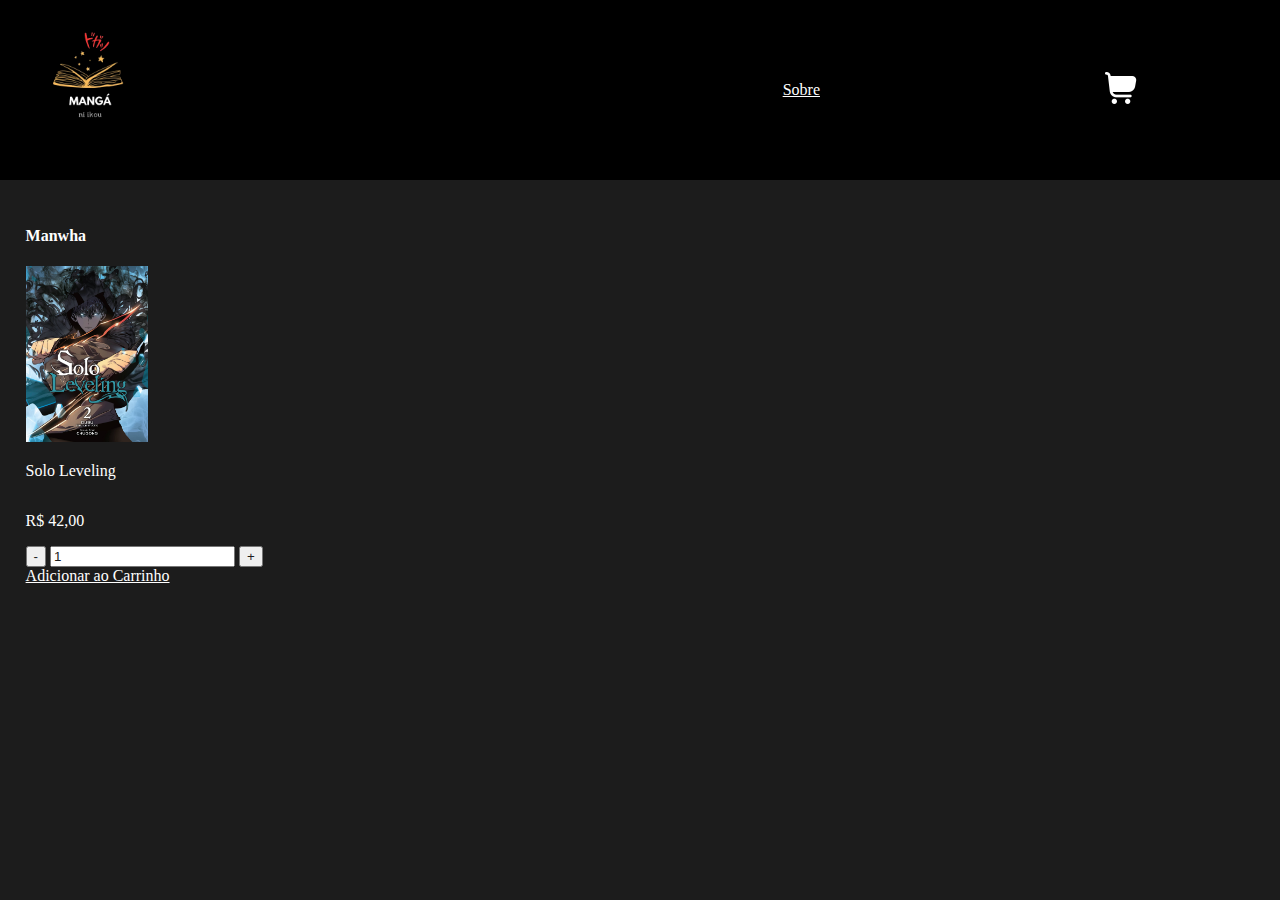
==== paginas/feed.html @ ceb485d2 "Primeiro commit (18/08/2024) - construção básica do HTML e CSS, definindo a organização e métodos." ====
<!DOCTYPE html>
<html lang="pt-br">

<head>
    <meta charset="UTF-8">
    <meta name="viewport" content="width=device-width, initial-scale=1.0">
    <link rel="shortcut icon" href="../imagens/logo-removebg.png" type="image/x-icon">
    <link rel="stylesheet" href="../estilos/main.css">
    <script src="../scripts/feed.js" defer></script>
    <title>Ni Ikou - Mangás</title>
</head>

<body>

    <header id="cabecalho02">
        <a href="../index.html"><img src="../imagens/logo-removebg.png" alt="Sair" title="Sair" id="logoFeed"></a>

        <div id="navegacao">
            <a href="./sobre.html">Sobre</a>

            <a href="./finalizarCompra.html"><img src="../icons/carrinho-de-compras.png" alt="Carrinho"
                    title="Carrinho"></a>
        </div>
    </header>

    <main id="mainFeed">

        <h4>Manwha</h4>

        <div id="manwha">
            <div class="boxManga">
                <div>
                    <a href="./detalhesProdutos/detalheSL.html"><img src="../imagens/capaManga/solo-leveling.jpg" alt="Detalhes do Produto" title="Detalhes do Produto"  class="capaManga"></a>
                </div>
                <p>Solo Leveling</p>
                <p>R$ 42,00</p>
                <div class="addNotAdd">
                    <button>-</button>
                    <input type="number" value="1" min="0">
                    <button>+</button>
                </div>
                <a href="./finalizarCompra.html">Adicionar ao Carrinho</a>
            </div>

        </div>

    </main>

    <footer>

    </footer>

</body>

</html>
---- estilos/main.css ----
/* Seletor universal */
* {
    color: #fff;
}

/* CSS aplicado sobre Tags */

body{
    margin: 0;
}

main{
    background-color: #1c1c1c;
}

span{
    color: #ff3131;
}

input, button{
    color: #1c1c1c;
}

/* CSS aplicado sobre IDs */

#mainLogin{
    position: absolute;
    top: 0;
    bottom: 0;
    right: 0;
    left: 0;
    display: flex;
}

#mainLogin div{
    width: 50%;
}

#logoLogin{
    background-color: #000;
    display: flex;
    justify-content: center;
    align-items: center;
}

#divFormLogin{
    display: flex;
    justify-content: center;
    align-items: center;
}

#formLogin{
    display: flex;
    flex-flow: column;
    justify-content: center;
    width: 50%;
    height: 50%;
}

#mainRecuperaSenha{
    position: absolute;
    bottom: 0;
    right: 0;
    left: 0;
    height: 80%;
    display: flex;
    justify-content: center;
    align-items: center;
}

#formRecuperaSenha{
    display: flex;
    flex-flow: column;
    justify-content: center;
    width: 30%;
    height: 50%;
}

#mainCadastro{
    position: absolute;
    top: 20%;
    bottom: 0;
    right: 0;
    left: 0;
    display: flex;
    justify-content: center;
    align-items: center;
}

#formCadastro{
    display: flex;
    flex-flow: column;
    justify-content: center;
    width: 30%;
    height: 50%;
}

#cabecalho02{
    position: fixed;
    right: 0;
    left: 0;
    height: 20%;
    background-color: #000;
    display: flex;
    align-items: center;
    justify-content: space-between;
}

#cabecalho02 div{
    width: 50%;
}

#logoFeed{
    width: 35%;
}

#navegacao{
    display: flex;
    justify-content: space-around;
    align-items: center;
}

#mainFeed{
    position: absolute;
    top: 20%;
    bottom: 0; /* se atentar a isso*/
    right: 0;
    left: 0;
    padding: 2%;
    /* display: flex;
    justify-content: center;
    align-items: center; */
}

#mainCompra{
    position: absolute;
    top: 20%;
    bottom: 0;
    right: 0;
    left: 0;
    display: flex;
    justify-content: center;
    align-items: center;
}

#mainCompra div{
    width: 50%;
}

#formDadosEntrega{
    display: flex;
    flex-flow: column;
    justify-content: center;
    width: 50%;
    height: 50%;
}

#divDadosEntrega{
    display: flex;
    justify-content: center;
    align-items: center;
}

/* CSS aplicado sobre Classes */

.cabecalho01{
    position: fixed;
    right: 0;
    left: 0;
    height: 20%;
    background-color: #000;
    display: flex;
    align-items: center;
}

.cabecalho01 img{
    width: 35%;
}

.boxManga{
    display: flex;
    flex-flow: column;
}

.capaManga{
    background-color: white;
    width: 10%;
    height: 40%;
}

.cabecalho03{
    position: fixed;
    right: 0;
    left: 0;
    height: 20%;
    background-color: #000;
    display: flex;
    align-items: center;
}

.cabecalho03 img{
    width: 35%;
}
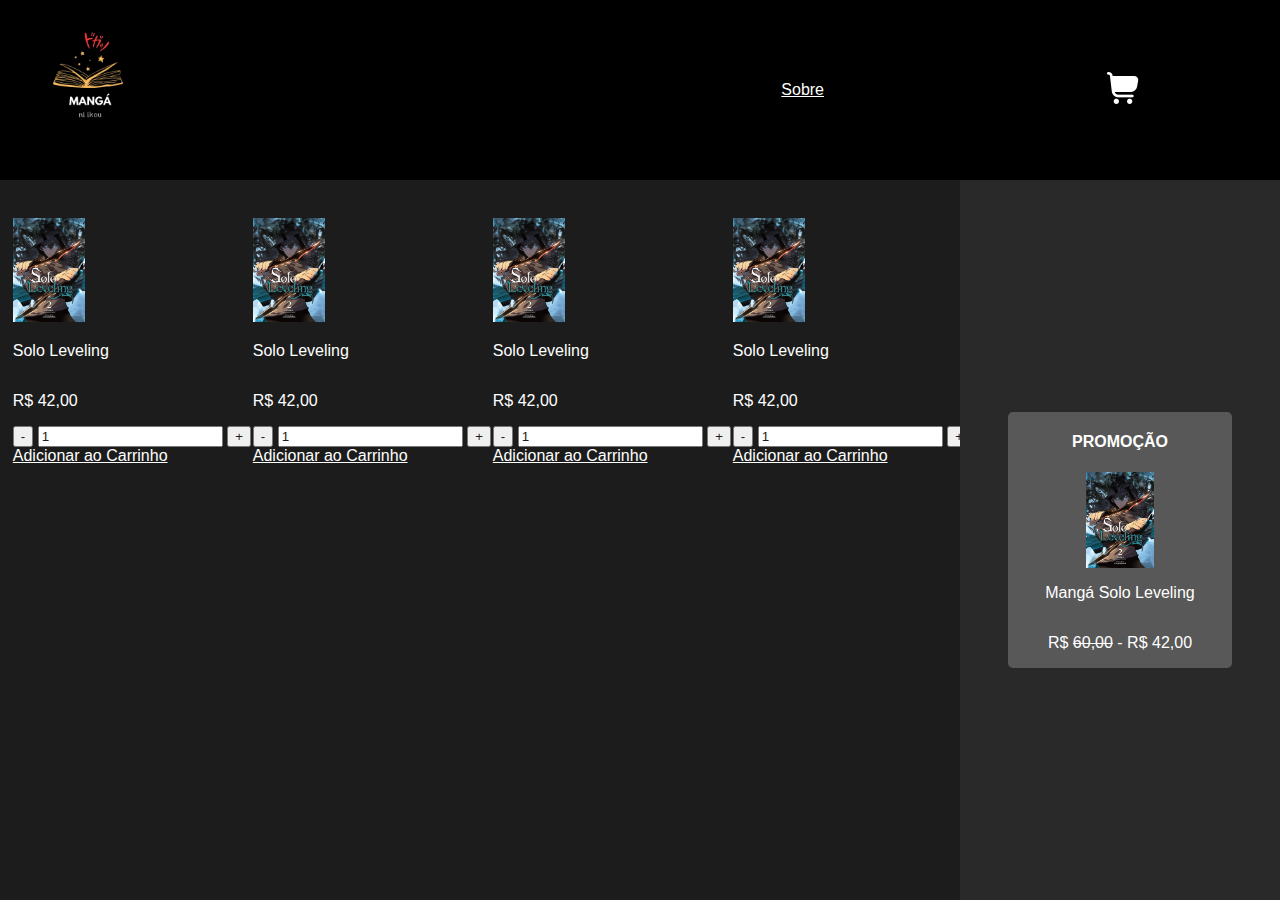
==== commit b7d33253: "Segundo commit (19/08/2024) - realizando manutenção, inserção de conteúdo e definindo as positions." ====
--- a/paginas/feed.html
+++ b/paginas/feed.html
@@ -24,26 +24,77 @@
     </header>
 
     <main id="mainFeed">
+        <article id="articleFeed">
+            <div class="divProdutos">
 
-        <h4>Manwha</h4>
+                <div class="boxManga">
+                    <div>
+                        <a href="./detalhesProdutos/detalheSL.html"><img src="../imagens/capaManga/solo-leveling.jpg" alt="Detalhes do Produto" title="Detalhes do Produto"  class="capaManga"></a>
+                    </div>
+                    <p>Solo Leveling</p>
+                    <p>R$ 42,00</p>
+                    <div class="addNotAdd">
+                        <button>-</button>
+                        <input type="number" value="1" min="0">
+                        <button>+</button>
+                    </div>
+                    <a href="./finalizarCompra.html">Adicionar ao Carrinho</a>
+                </div>
+                
+                <div class="boxManga">
+                    <div>
+                        <a href="./detalhesProdutos/detalheSL.html"><img src="../imagens/capaManga/solo-leveling.jpg" alt="Detalhes do Produto" title="Detalhes do Produto"  class="capaManga"></a>
+                    </div>
+                    <p>Solo Leveling</p>
+                    <p>R$ 42,00</p>
+                    <div class="addNotAdd">
+                        <button>-</button>
+                        <input type="number" value="1" min="0">
+                        <button>+</button>
+                    </div>
+                    <a href="./finalizarCompra.html">Adicionar ao Carrinho</a>
+                </div>
 
-        <div id="manwha">
-            <div class="boxManga">
-                <div>
-                    <a href="./detalhesProdutos/detalheSL.html"><img src="../imagens/capaManga/solo-leveling.jpg" alt="Detalhes do Produto" title="Detalhes do Produto"  class="capaManga"></a>
+                <div class="boxManga">
+                    <div>
+                        <a href="./detalhesProdutos/detalheSL.html"><img src="../imagens/capaManga/solo-leveling.jpg" alt="Detalhes do Produto" title="Detalhes do Produto"  class="capaManga"></a>
+                    </div>
+                    <p>Solo Leveling</p>
+                    <p>R$ 42,00</p>
+                    <div class="addNotAdd">
+                        <button>-</button>
+                        <input type="number" value="1" min="0">
+                        <button>+</button>
+                    </div>
+                    <a href="./finalizarCompra.html">Adicionar ao Carrinho</a>
                 </div>
-                <p>Solo Leveling</p>
-                <p>R$ 42,00</p>
-                <div class="addNotAdd">
-                    <button>-</button>
-                    <input type="number" value="1" min="0">
-                    <button>+</button>
+                
+                <div class="boxManga">
+                    <div>
+                        <a href="./detalhesProdutos/detalheSL.html"><img src="../imagens/capaManga/solo-leveling.jpg" alt="Detalhes do Produto" title="Detalhes do Produto"  class="capaManga"></a>
+                    </div>
+                    <p>Solo Leveling</p>
+                    <p>R$ 42,00</p>
+                    <div class="addNotAdd">
+                        <button>-</button>
+                        <input type="number" value="1" min="0">
+                        <button>+</button>
+                    </div>
+                    <a href="./finalizarCompra.html">Adicionar ao Carrinho</a>
                 </div>
-                <a href="./finalizarCompra.html">Adicionar ao Carrinho</a>
+
             </div>
+        </article>
 
-        </div>
+        <aside id="asideFeed">
+            <div class="promocao">
+                <h4><b>PROMOÇÃO</b></h4>
+                <img src="../imagens/capaManga/solo-leveling.jpg" alt="Produto em promoção" title="Produto em promoção" class="capaManga">
+                <p>Mangá Solo Leveling</p>
+                <p>R$ <s>60,00</s> - R$ 42,00</p>
 
+            </div>
+        </aside>
     </main>
 
     <footer>
--- a/estilos/main.css
+++ b/estilos/main.css
@@ -1,6 +1,7 @@
 /* Seletor universal */
 * {
     color: #fff;
+    font-family: Verdana, Geneva, Tahoma, sans-serif;
 }
 
 /* CSS aplicado sobre Tags */
@@ -127,9 +128,38 @@
     right: 0;
     left: 0;
     padding: 2%;
-    /* display: flex;
-    justify-content: center;
-    align-items: center; */
+    display: flex;
+    justify-content: center;
+}
+
+#articleFeed{
+    padding: 1%;
+    position: absolute;
+    left: 0;
+    width: 75%;
+}
+
+#asideFeed{
+    position: fixed;
+    right: 0;
+    top: 20%;
+    bottom: 0;
+    /* height: 100%; */
+    width: 25%;
+    display: flex;
+    justify-content: center;
+    align-items: center;
+    background-color: #292929;
+}
+
+#asideFeed div{
+    width: 70%;
+    border-radius: 5px;
+    background-color: #ffffff38;
+    display: flex;
+    justify-content: center;
+    align-items: center;
+    flex-flow: column;
 }
 
 #mainCompra{
@@ -159,6 +189,94 @@
     display: flex;
     justify-content: center;
     align-items: center;
+}
+
+#confirmaCompra{
+    display: flex;
+    flex-flow: column;
+    justify-content: center;
+    align-items: center;
+}
+
+#formasPagamento{
+    display: flex;
+    flex-flow: column;
+}
+
+#navSobre{
+    position: absolute;
+    height: 10%;
+    top: 20%;
+    width: 100%;
+    background-color: #1c1c1c;
+    display: flex;
+    justify-content: center;
+    position: fixed;
+}
+
+#navSobre ul{
+    width: 70%;
+    display: flex;
+    justify-content: space-around;
+}
+
+#navSobre ul li{
+    list-style-type: none;
+}
+
+#navSobre ul li a{
+    text-decoration: none;
+}
+
+#mainSobre{
+    background-color: #292929;
+    padding: 1%;
+    margin-top: 13%;
+    left: 0;
+    right: 0;
+    display: flex;
+    flex-flow: column;
+    justify-content: center;
+}
+
+#autorFt{
+    width: 10%;
+    border-radius: 50% 25% 50% 25%;
+}
+
+#autorSite{
+    display: flex;
+    justify-content: space-around;
+    align-items: center;
+    box-shadow: 5px 5px 5px 5px #1c1c1c;
+    padding: 1%;
+    width: 95%;
+}
+
+#autorSite div a{
+    text-decoration: none;
+}
+
+#sistemaDescricao{
+    box-shadow: 5px 5px 5px 5px #1c1c1c;
+    padding: 1%;
+    width: 95%;
+    text-align: justify;
+}
+
+#paleta{
+    width: 90%;
+}
+
+#dificudadeObstaculo{
+    box-shadow: 5px 5px 5px 5px #1c1c1c;
+    padding: 1%;
+    width: 95%;
+    text-align: justify;
+}
+
+#dificudadeObstaculo ul li{
+    margin: 1%;
 }
 
 /* CSS aplicado sobre Classes */
@@ -183,21 +301,42 @@
 }
 
 .capaManga{
-    background-color: white;
-    width: 10%;
-    height: 40%;
+    background-color: #1c1c1c;
+    width: 30%;
+    height: 50%;
 }
 
 .cabecalho03{
     position: fixed;
-    right: 0;
-    left: 0;
+    width: 100%;
     height: 20%;
     background-color: #000;
     display: flex;
     align-items: center;
+    top: 0;
 }
 
 .cabecalho03 img{
     width: 35%;
+}
+
+.divProdutos{
+    display: flex;
+    justify-content: center;
+    align-items: center;
+}
+
+.left{
+    text-align: left;
+}
+
+.center{
+    text-align: center;
+}
+
+.topoSobre{
+    text-align: right;
+    margin: 2%;
+    text-decoration: none;
+    color: #7fffd4;
 }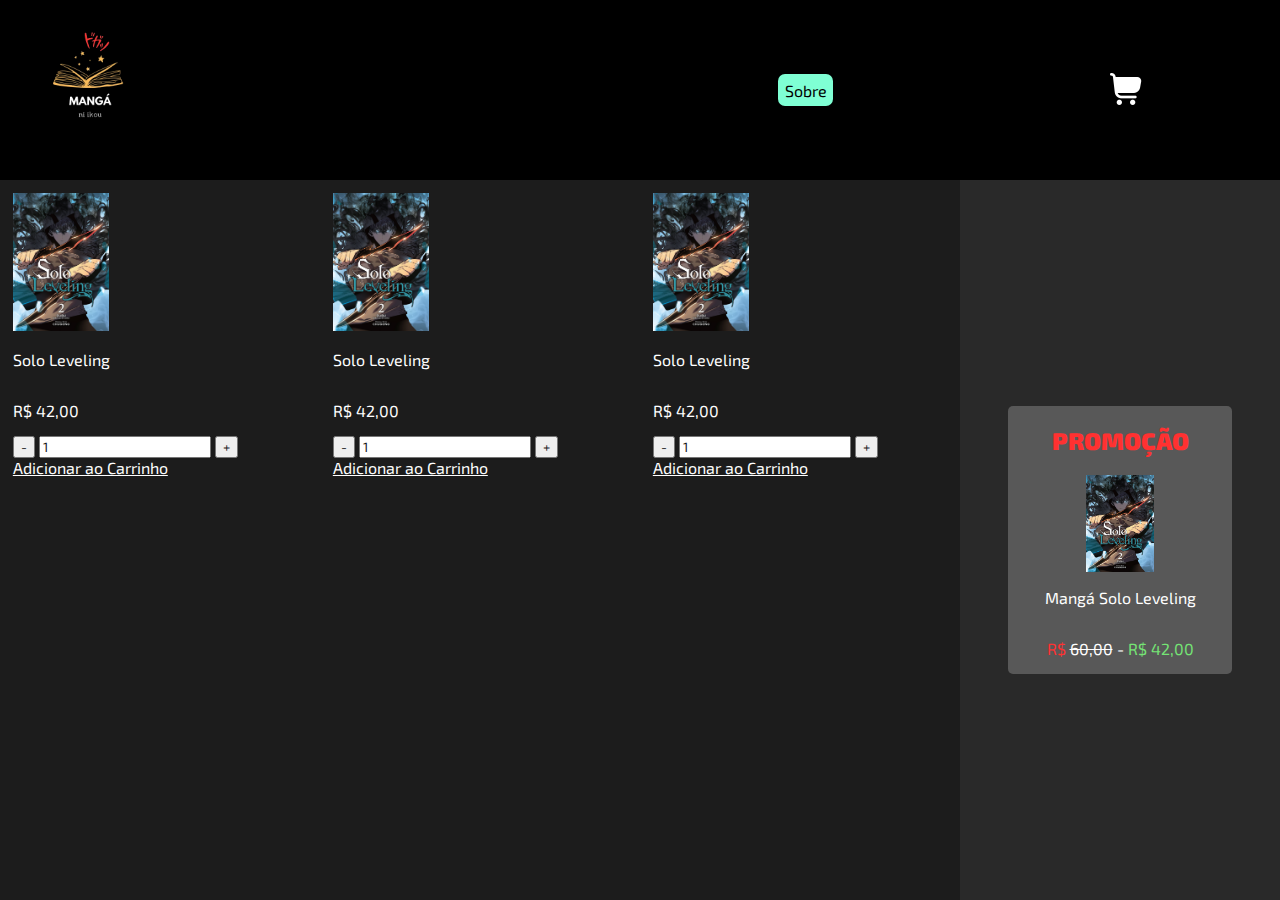
==== commit 4c91c1d6: "Terceiro commit (27/08/2024) - começo da validação dos formulários, alteração na promoção e ajustes " ====
--- a/paginas/feed.html
+++ b/paginas/feed.html
@@ -16,7 +16,7 @@
         <a href="../index.html"><img src="../imagens/logo-removebg.png" alt="Sair" title="Sair" id="logoFeed"></a>
 
         <div id="navegacao">
-            <a href="./sobre.html">Sobre</a>
+            <a href="./sobre.html" class="butaoFeed">Sobre</a>
 
             <a href="./finalizarCompra.html"><img src="../icons/carrinho-de-compras.png" alt="Carrinho"
                     title="Carrinho"></a>
@@ -68,30 +68,16 @@
                     </div>
                     <a href="./finalizarCompra.html">Adicionar ao Carrinho</a>
                 </div>
-                
-                <div class="boxManga">
-                    <div>
-                        <a href="./detalhesProdutos/detalheSL.html"><img src="../imagens/capaManga/solo-leveling.jpg" alt="Detalhes do Produto" title="Detalhes do Produto"  class="capaManga"></a>
-                    </div>
-                    <p>Solo Leveling</p>
-                    <p>R$ 42,00</p>
-                    <div class="addNotAdd">
-                        <button>-</button>
-                        <input type="number" value="1" min="0">
-                        <button>+</button>
-                    </div>
-                    <a href="./finalizarCompra.html">Adicionar ao Carrinho</a>
-                </div>
 
             </div>
         </article>
 
         <aside id="asideFeed">
             <div class="promocao">
-                <h4><b>PROMOÇÃO</b></h4>
+                <a href="./detalhesProdutos/detalheSL.html" class="promocaotitulo"><h2><b><span>PROMOÇÃO</span></b></h2></a>
                 <img src="../imagens/capaManga/solo-leveling.jpg" alt="Produto em promoção" title="Produto em promoção" class="capaManga">
                 <p>Mangá Solo Leveling</p>
-                <p>R$ <s>60,00</s> - R$ 42,00</p>
+                <p><span>R$ <s>60,00</s></span> - <span class="verdeSpan">R$ 42,00</span></p>
 
             </div>
         </aside>
--- a/estilos/main.css
+++ b/estilos/main.css
@@ -1,7 +1,15 @@
+/* Fonte Baixada para o Site */
+@font-face {
+    font-family: 'fonteDoSite';
+    src: url(../fontes/Exo_2/Exo2-VariableFont_wght.ttf);
+}
+
+/* Fonte Importada para o Site */
+
 /* Seletor universal */
 * {
     color: #fff;
-    font-family: Verdana, Geneva, Tahoma, sans-serif;
+    font-family: fonteDoSite;
 }
 
 /* CSS aplicado sobre Tags */
@@ -54,8 +62,24 @@
     display: flex;
     flex-flow: column;
     justify-content: center;
-    width: 50%;
-    height: 50%;
+    width: 80%;
+    height: 60%;
+}
+
+#formLogin input{
+    background-color: #292929;
+    color: #fff;
+    margin: 3%;
+    height: 10%;
+}
+
+#botaoLogin{
+    background-color: #7fffd4;
+    color: #000;
+    padding: 1%;
+    border-radius: 7px;
+    cursor: pointer;
+    width: 50%;
 }
 
 #mainRecuperaSenha{
@@ -73,8 +97,24 @@
     display: flex;
     flex-flow: column;
     justify-content: center;
-    width: 30%;
-    height: 50%;
+    width: 40%;
+    height: 80%;
+}
+
+#formRecuperaSenha input{
+    background-color: #292929;
+    color: #fff;
+    margin: 5%;
+    height: 10%;
+}
+
+#botaoRecuperaSenha{
+    background-color: #7fffd4;
+    color: #000;
+    padding: 1%;
+    border-radius: 7px;
+    cursor: pointer;
+    width: 50%;
 }
 
 #mainCadastro{
@@ -92,8 +132,7 @@
     display: flex;
     flex-flow: column;
     justify-content: center;
-    width: 30%;
-    height: 50%;
+    width: 40%;
 }
 
 #cabecalho02{
@@ -127,7 +166,7 @@
     bottom: 0; /* se atentar a isso*/
     right: 0;
     left: 0;
-    padding: 2%;
+    /* padding: 1%; */
     display: flex;
     justify-content: center;
 }
@@ -339,4 +378,46 @@
     margin: 2%;
     text-decoration: none;
     color: #7fffd4;
-}+}
+
+.butaoSobre{
+    background-color: #7fffd4;
+    color: #000;
+    padding: 3%;
+    border-radius: 7px;
+}
+
+.butaoFeed{
+    background-color: #7fffd4;
+    color: #000;
+    padding: 1%;
+    border-radius: 7px;
+    text-decoration: none;
+}
+
+.promocaotitulo{
+    cursor: pointer;
+    text-decoration: none;
+}
+
+.promocao:hover{
+    box-shadow: 5px 5px 5px 10px #fff;
+    opacity: .5;
+}
+
+.verdeSpan{
+    color: rgb(117, 228, 117);
+}
+
+.paragrafoLogin{
+    text-align: center;
+}
+
+.paragrafoLogin a{
+    text-decoration: none;
+    color: #7fffd4;
+}
+
+/* .viseble{
+    display: none;
+} */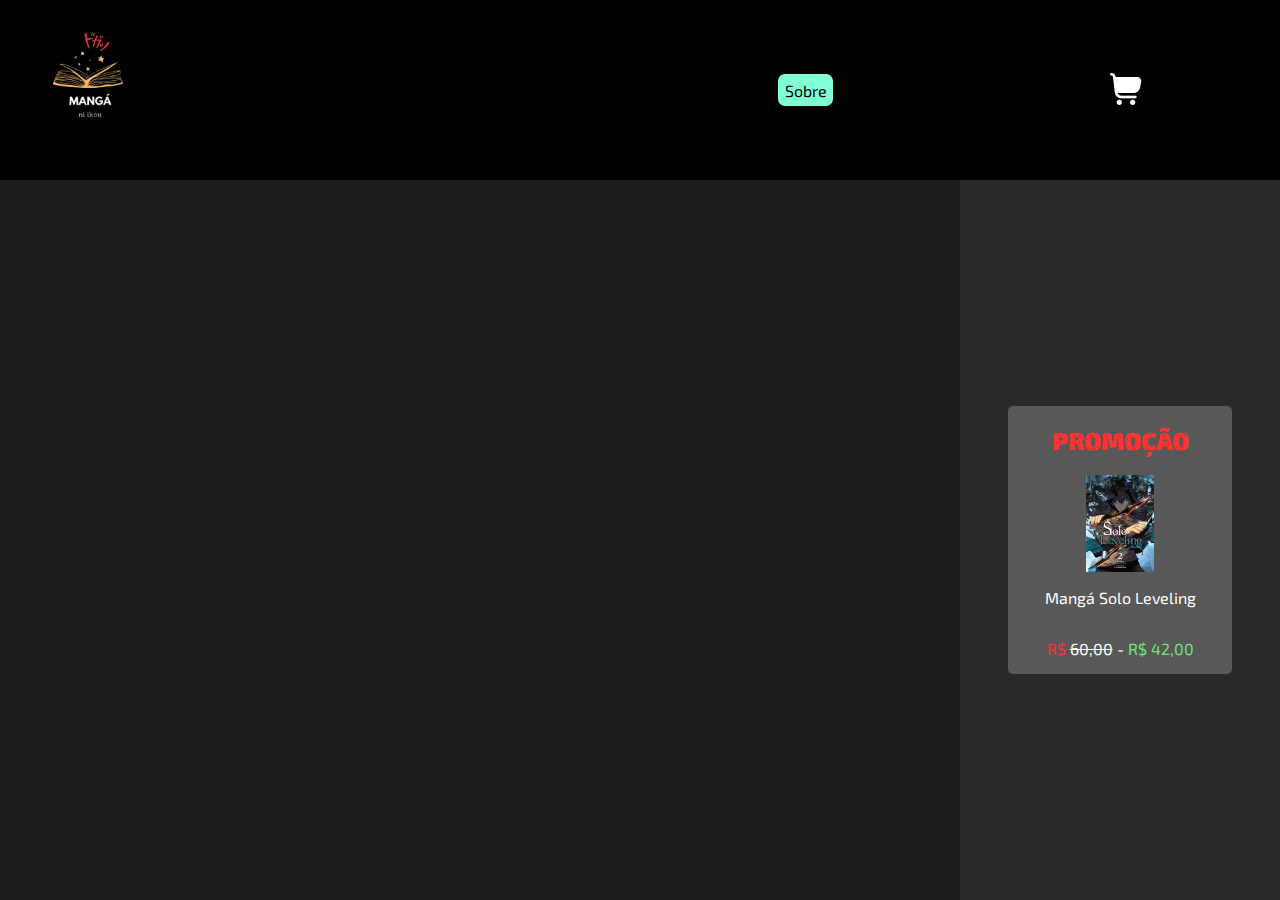
==== commit 30a95137: "Quarto commit (02/09/2024) - Terminando as validações de formulário, aplicando CSS nos mesmos e come" ====
--- a/paginas/feed.html
+++ b/paginas/feed.html
@@ -25,49 +25,9 @@
 
     <main id="mainFeed">
         <article id="articleFeed">
-            <div class="divProdutos">
+            <div id="manhwa">
 
-                <div class="boxManga">
-                    <div>
-                        <a href="./detalhesProdutos/detalheSL.html"><img src="../imagens/capaManga/solo-leveling.jpg" alt="Detalhes do Produto" title="Detalhes do Produto"  class="capaManga"></a>
-                    </div>
-                    <p>Solo Leveling</p>
-                    <p>R$ 42,00</p>
-                    <div class="addNotAdd">
-                        <button>-</button>
-                        <input type="number" value="1" min="0">
-                        <button>+</button>
-                    </div>
-                    <a href="./finalizarCompra.html">Adicionar ao Carrinho</a>
-                </div>
-                
-                <div class="boxManga">
-                    <div>
-                        <a href="./detalhesProdutos/detalheSL.html"><img src="../imagens/capaManga/solo-leveling.jpg" alt="Detalhes do Produto" title="Detalhes do Produto"  class="capaManga"></a>
-                    </div>
-                    <p>Solo Leveling</p>
-                    <p>R$ 42,00</p>
-                    <div class="addNotAdd">
-                        <button>-</button>
-                        <input type="number" value="1" min="0">
-                        <button>+</button>
-                    </div>
-                    <a href="./finalizarCompra.html">Adicionar ao Carrinho</a>
-                </div>
-
-                <div class="boxManga">
-                    <div>
-                        <a href="./detalhesProdutos/detalheSL.html"><img src="../imagens/capaManga/solo-leveling.jpg" alt="Detalhes do Produto" title="Detalhes do Produto"  class="capaManga"></a>
-                    </div>
-                    <p>Solo Leveling</p>
-                    <p>R$ 42,00</p>
-                    <div class="addNotAdd">
-                        <button>-</button>
-                        <input type="number" value="1" min="0">
-                        <button>+</button>
-                    </div>
-                    <a href="./finalizarCompra.html">Adicionar ao Carrinho</a>
-                </div>
+               
 
             </div>
         </article>
--- a/estilos/main.css
+++ b/estilos/main.css
@@ -79,7 +79,8 @@
     padding: 1%;
     border-radius: 7px;
     cursor: pointer;
-    width: 50%;
+    width: 30%;
+    align-self: center;
 }
 
 #mainRecuperaSenha{
@@ -115,24 +116,22 @@
     border-radius: 7px;
     cursor: pointer;
     width: 50%;
+    align-self: center;
 }
 
 #mainCadastro{
-    position: absolute;
-    top: 20%;
-    bottom: 0;
-    right: 0;
-    left: 0;
-    display: flex;
-    justify-content: center;
-    align-items: center;
+    margin-top: 9%;
+    width: 100%;
+    display: flex;
+    justify-content: center;
 }
 
 #formCadastro{
     display: flex;
     flex-flow: column;
-    justify-content: center;
+    /* justify-content: center; */
     width: 40%;
+    padding: 2%;
 }
 
 #cabecalho02{
@@ -202,44 +201,46 @@
 }
 
 #mainCompra{
-    position: absolute;
-    top: 20%;
-    bottom: 0;
-    right: 0;
-    left: 0;
-    display: flex;
-    justify-content: center;
-    align-items: center;
-}
-
-#mainCompra div{
+    margin-top: 9%;
+    width: 100%;
+    display: flex;
+    justify-content: center;
+}
+
+#formDadosEntrega{
+    padding: 2%;
+    display: flex;
+    flex-flow: column;
+    /* justify-content: center; */
+    width: 40%;
+}
+
+#formDadosEntrega input{
+    background-color: #292929;
+    color: #fff;
+    margin-bottom: 3%;
+}
+
+#boleto, #pix, #cartao{
+    margin-bottom: 1%;
+}
+
+#formasPag{
+    margin-bottom: 3%;
+}
+
+#botaoCompra{
+    background-color: #7fffd4;
+    color: #000;
+    padding: 1%;
+    border-radius: 7px;
+    cursor: pointer;
     width: 50%;
-}
-
-#formDadosEntrega{
-    display: flex;
-    flex-flow: column;
-    justify-content: center;
-    width: 50%;
-    height: 50%;
-}
-
-#divDadosEntrega{
-    display: flex;
-    justify-content: center;
-    align-items: center;
-}
-
-#confirmaCompra{
-    display: flex;
-    flex-flow: column;
-    justify-content: center;
-    align-items: center;
-}
-
-#formasPagamento{
-    display: flex;
-    flex-flow: column;
+    align-self: center;
+}
+
+#radioCadastro{
+    margin: 3%;
 }
 
 #navSobre{
@@ -318,6 +319,32 @@
     margin: 1%;
 }
 
+#manhwa{
+    display: flex;
+    justify-content: space-around;
+    align-items: center;
+}
+
+#postDetalhes{
+    width: 47%;
+    display: flex;
+    justify-content: center;
+    align-items: center;
+}
+
+#postDetalhes video{
+    width: 80%;
+}
+
+#descricaoDetalhes{
+    width: 47%;
+    text-align: justify;
+    /* display: flex;
+    justify-content: center;
+    align-items: center; */
+    padding: 2%;
+}
+
 /* CSS aplicado sobre Classes */
 
 .cabecalho01{
@@ -328,6 +355,7 @@
     background-color: #000;
     display: flex;
     align-items: center;
+    top: 0;
 }
 
 .cabecalho01 img{
@@ -341,6 +369,8 @@
 
 .capaManga{
     background-color: #1c1c1c;
+    background-position: center;
+    background-size: cover;
     width: 30%;
     height: 50%;
 }
@@ -359,12 +389,6 @@
     width: 35%;
 }
 
-.divProdutos{
-    display: flex;
-    justify-content: center;
-    align-items: center;
-}
-
 .left{
     text-align: left;
 }
@@ -418,6 +442,44 @@
     color: #7fffd4;
 }
 
+.botaoCadastro{
+    background-color: #7fffd4;
+    color: #000;
+    padding: 1%;
+    border-radius: 7px;
+    cursor: pointer;
+    width: 20%;
+}
+
+.inputCadastro{
+    background-color: #292929;
+    color: #fff;
+    margin: 3%;
+    height: 15%;
+}
+
+.obsCadastro{
+    background-color: #292929;
+    color: #fff;
+    margin: 3%;
+    height: 40%;
+}
+
+.radioCadastro{
+    color: #fff;
+    margin: 1%;
+    height: 40%;
+}
+
+.mainDetalhes{
+    display: flex;
+    justify-content: center;
+    align-items: center;
+    margin-top: 9%;
+    width: 100%;
+    padding: 1%;
+}
+
 /* .viseble{
     display: none;
 } */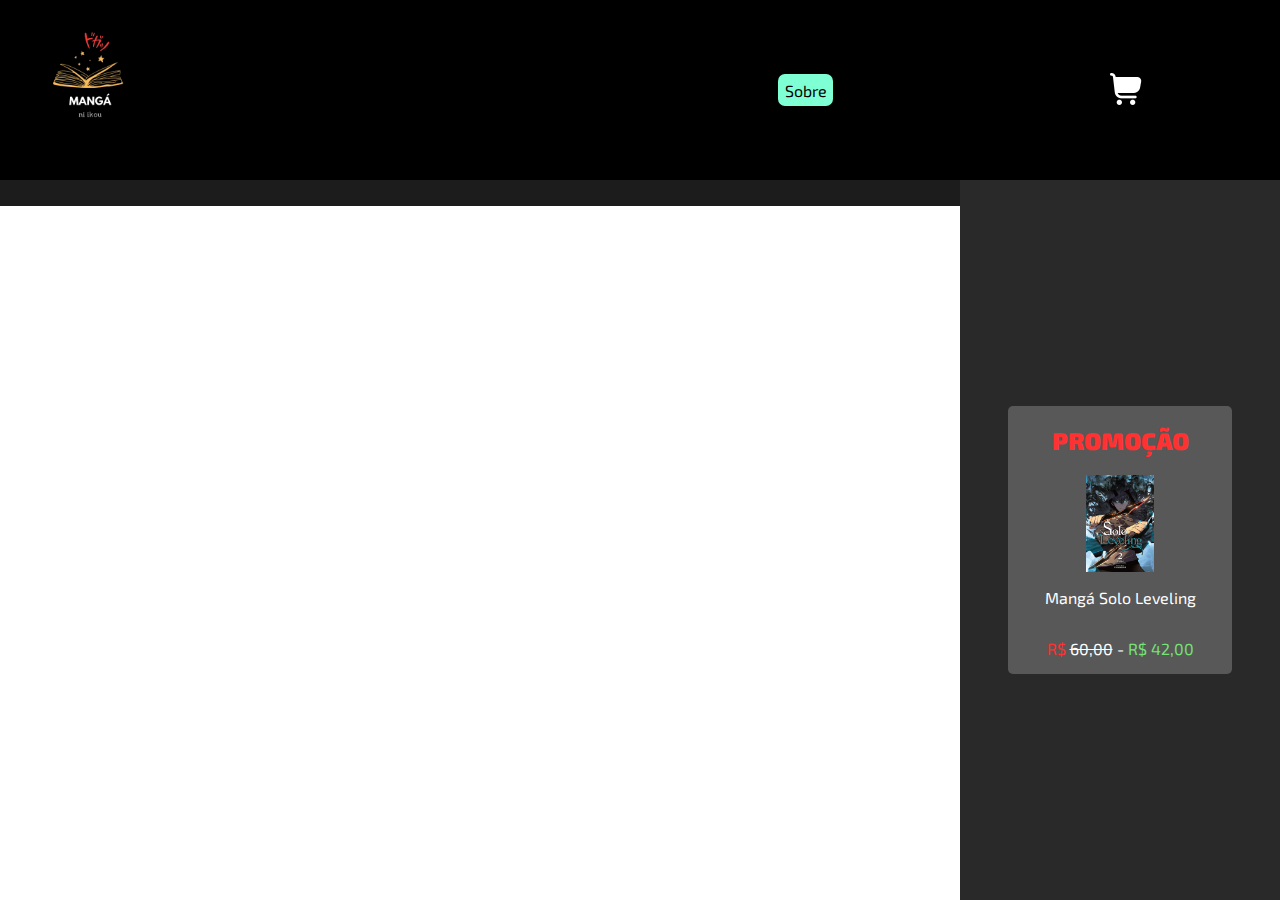
==== commit b9936e26: "Quinto commit (04/09/2024) - tentativa de inserir os produtos no feed.html (falha)" ====
--- a/paginas/feed.html
+++ b/paginas/feed.html
@@ -6,7 +6,6 @@
     <meta name="viewport" content="width=device-width, initial-scale=1.0">
     <link rel="shortcut icon" href="../imagens/logo-removebg.png" type="image/x-icon">
     <link rel="stylesheet" href="../estilos/main.css">
-    <script src="../scripts/feed.js" defer></script>
     <title>Ni Ikou - Mangás</title>
 </head>
 
@@ -25,17 +24,16 @@
 
     <main id="mainFeed">
         <article id="articleFeed">
-            <div id="manhwa">
-
-               
-
-            </div>
+           
         </article>
 
         <aside id="asideFeed">
             <div class="promocao">
-                <a href="./detalhesProdutos/detalheSL.html" class="promocaotitulo"><h2><b><span>PROMOÇÃO</span></b></h2></a>
-                <img src="../imagens/capaManga/solo-leveling.jpg" alt="Produto em promoção" title="Produto em promoção" class="capaManga">
+                <a href="./detalhesProdutos/detalheSL.html" class="promocaotitulo">
+                    <h2><b><span>PROMOÇÃO</span></b></h2>
+                </a>
+                <img src="../imagens/capaManga/solo-leveling.jpg" alt="Produto em promoção" title="Produto em promoção"
+                    class="capaManga">
                 <p>Mangá Solo Leveling</p>
                 <p><span>R$ <s>60,00</s></span> - <span class="verdeSpan">R$ 42,00</span></p>
 
--- a/estilos/main.css
+++ b/estilos/main.css
@@ -162,10 +162,9 @@
 #mainFeed{
     position: absolute;
     top: 20%;
-    bottom: 0; /* se atentar a isso*/
-    right: 0;
-    left: 0;
-    /* padding: 1%; */
+    right: 0;
+    left: 0;
+    padding: 1%;
     display: flex;
     justify-content: center;
 }
@@ -362,10 +361,11 @@
     width: 35%;
 }
 
-.boxManga{
-    display: flex;
-    flex-flow: column;
-}
+/* .boxManga{
+    display: flex;
+    flex-flow: column;
+    align-items: center;
+} */
 
 .capaManga{
     background-color: #1c1c1c;
@@ -480,6 +480,16 @@
     padding: 1%;
 }
 
+.centerProdutos{
+    display: flex;
+    flex-flow: column;
+    align-items: center;
+}
+
+.posicaoImgProduto{
+margin-left: 41%;
+}
+
 /* .viseble{
     display: none;
 } */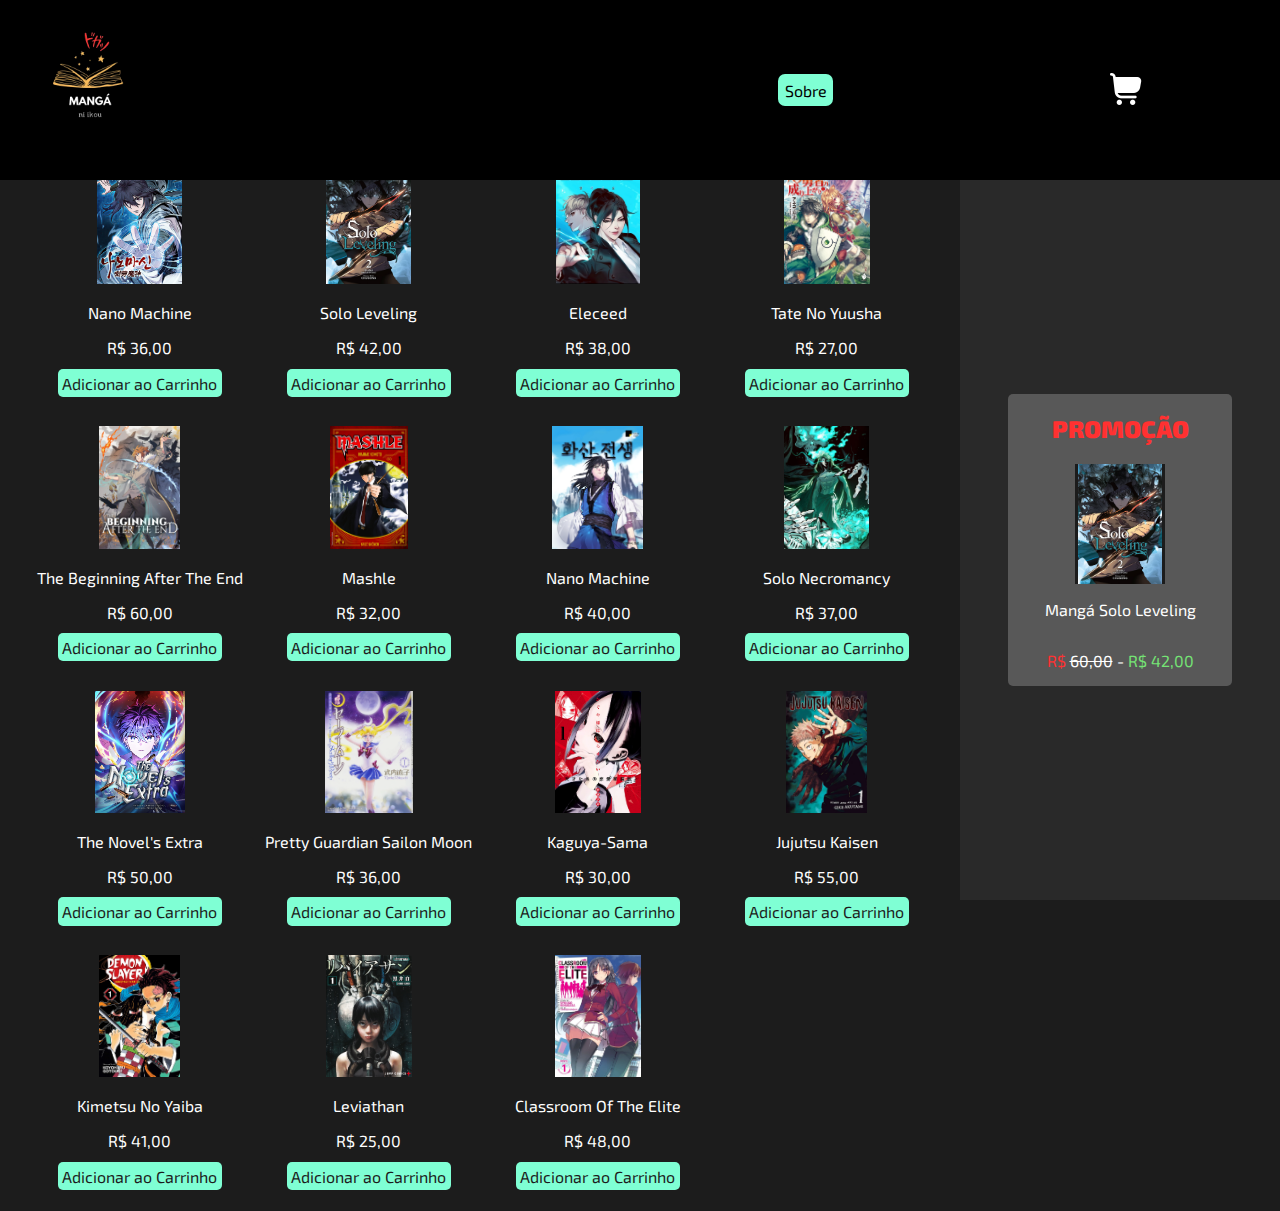
==== commit 6193696b: "Sexto commit (09/09/2024) - finalização do feed.html, ajustes na página de detalhes e alterações em " ====
--- a/paginas/feed.html
+++ b/paginas/feed.html
@@ -25,12 +25,146 @@
     <main id="mainFeed">
         <article id="articleFeed">
            
+            <div class="boxManga">
+                <div>
+                    <a href="./detalhesProdutos/detalheSL.html"><img src="../imagens/capaManga/Nano-Machine.jpg" alt="Detalhes do Produto" title="Detalhes do Produto"  class="capaManga"></a>
+                </div>
+                <p>Nano Machine</p>
+                <p>R$ 36,00</p>
+                <a href="./finalizarCompra.html" class="botaoAdicionar">Adicionar ao Carrinho</a>
+            </div>
+           
+            <div class="boxManga">
+                <div>
+                    <a href="./detalhesProdutos/detalheSL.html"><img src="../imagens/capaManga/solo-leveling.jpg" alt="Detalhes do Produto" title="Detalhes do Produto"  class="capaManga"></a>
+                </div>
+                <p>Solo Leveling</p>
+                <p>R$ 42,00</p>
+                <a href="./finalizarCompra.html" class="botaoAdicionar">Adicionar ao Carrinho</a>
+            </div>
+           
+            <div class="boxManga">
+                <div>
+                    <a href="./detalhesProdutos/detalheSL.html"><img src="../imagens/capaManga/eleceed.jpg" alt="Detalhes do Produto" title="Detalhes do Produto"  class="capaManga"></a>
+                </div>
+                <p>Eleceed</p>
+                <p>R$ 38,00</p>
+                <a href="./finalizarCompra.html" class="botaoAdicionar">Adicionar ao Carrinho</a>
+            </div>
+           
+            <div class="boxManga">
+                <div>
+                    <a href="./detalhesProdutos/detalheSL.html"><img src="../imagens/capaManga/Tate_no_Yuusha.png" alt="Detalhes do Produto" title="Detalhes do Produto"  class="capaManga"></a>
+                </div>
+                <p>Tate No Yuusha</p>
+                <p>R$ 27,00</p>
+                <a href="./finalizarCompra.html" class="botaoAdicionar">Adicionar ao Carrinho</a>
+            </div>
+           
+            <div class="boxManga">
+                <div>
+                    <a href="./detalhesProdutos/detalheSL.html"><img src="../imagens/capaManga/The-Beginning-After-The-End.jpg" alt="Detalhes do Produto" title="Detalhes do Produto"  class="capaManga"></a>
+                </div>
+                <p>The Beginning After The End</p>
+                <p>R$ 60,00</p>
+                <a href="./finalizarCompra.html" class="botaoAdicionar">Adicionar ao Carrinho</a>
+            </div>
+           
+            <div class="boxManga">
+                <div>
+                    <a href="./detalhesProdutos/detalheSL.html"><img src="../imagens/capaManga/mashle.jpg" alt="Detalhes do Produto" title="Detalhes do Produto"  class="capaManga"></a>
+                </div>
+                <p>Mashle</p>
+                <p>R$ 32,00</p>
+                <a href="./finalizarCompra.html" class="botaoAdicionar">Adicionar ao Carrinho</a>
+            </div>
+           
+            <div class="boxManga">
+                <div>
+                    <a href="./detalhesProdutos/detalheSL.html"><img src="../imagens/capaManga/volcanic-age-343.jpg" alt="Detalhes do Produto" title="Detalhes do Produto"  class="capaManga"></a>
+                </div>
+                <p>Nano Machine</p>
+                <p>R$ 40,00</p>
+                <a href="./finalizarCompra.html" class="botaoAdicionar">Adicionar ao Carrinho</a>
+            </div>
+           
+            <div class="boxManga">
+                <div>
+                    <a href="./detalhesProdutos/detalheSL.html"><img src="../imagens/capaManga/Solo-Necromancy.jpg" alt="Detalhes do Produto" title="Detalhes do Produto"  class="capaManga"></a>
+                </div>
+                <p>Solo Necromancy</p>
+                <p>R$ 37,00</p>
+                <a href="./finalizarCompra.html" class="botaoAdicionar">Adicionar ao Carrinho</a>
+            </div>
+           
+            <div class="boxManga">
+                <div>
+                    <a href="./detalhesProdutos/detalheSL.html"><img src="../imagens/capaManga/novelextraCover02-12-1.png" alt="Detalhes do Produto" title="Detalhes do Produto"  class="capaManga"></a>
+                </div>
+                <p>The Novel's Extra</p>
+                <p>R$ 50,00</p>
+                <a href="./finalizarCompra.html" class="botaoAdicionar">Adicionar ao Carrinho</a>
+            </div>
+           
+            <div class="boxManga">
+                <div>
+                    <a href="./detalhesProdutos/detalheSL.html"><img src="../imagens/capaManga/sailon_moon.jpeg" alt="Detalhes do Produto" title="Detalhes do Produto"  class="capaManga"></a>
+                </div>
+                <p>Pretty Guardian Sailon Moon</p>
+                <p>R$ 36,00</p>
+                <a href="./finalizarCompra.html" class="botaoAdicionar">Adicionar ao Carrinho</a>
+            </div>
+           
+            <div class="boxManga">
+                <div>
+                    <a href="./detalhesProdutos/detalheSL.html"><img src="../imagens/capaManga/kaguya.jpg" alt="Detalhes do Produto" title="Detalhes do Produto"  class="capaManga"></a>
+                </div>
+                <p>Kaguya-Sama</p>
+                <p>R$ 30,00</p>
+                <a href="./finalizarCompra.html" class="botaoAdicionar">Adicionar ao Carrinho</a>
+            </div>
+           
+            <div class="boxManga">
+                <div>
+                    <a href="./detalhesProdutos/detalheSL.html"><img src="../imagens/capaManga/jujutsu-kaisen-24477.jpg" alt="Detalhes do Produto" title="Detalhes do Produto"  class="capaManga"></a>
+                </div>
+                <p>Jujutsu Kaisen</p>
+                <p>R$ 55,00</p>
+                <a href="./finalizarCompra.html" class="botaoAdicionar">Adicionar ao Carrinho</a>
+            </div>
+           
+            <div class="boxManga">
+                <div>
+                    <a href="./detalhesProdutos/detalheSL.html"><img src="../imagens/capaManga/kimetsu.jpg" alt="Detalhes do Produto" title="Detalhes do Produto"  class="capaManga"></a>
+                </div>
+                <p>Kimetsu No Yaiba</p>
+                <p>R$ 41,00</p>
+                <a href="./finalizarCompra.html" class="botaoAdicionar">Adicionar ao Carrinho</a>
+            </div>
+           
+            <div class="boxManga">
+                <div>
+                    <a href="./detalhesProdutos/detalheSL.html"><img src="../imagens/capaManga/leviathan.jpg" alt="Detalhes do Produto" title="Detalhes do Produto"  class="capaManga"></a>
+                </div>
+                <p>Leviathan</p>
+                <p>R$ 25,00</p>
+                <a href="./finalizarCompra.html" class="botaoAdicionar">Adicionar ao Carrinho</a>
+            </div>
+           
+            <div class="boxManga">
+                <div>
+                    <a href="./detalhesProdutos/detalheSL.html"><img src="../imagens/capaManga/classroom-of-the-elite.jpeg" alt="Detalhes do Produto" title="Detalhes do Produto"  class="capaManga"></a>
+                </div>
+                <p>Classroom Of The Elite</p>
+                <p>R$ 48,00</p>
+                <a href="./finalizarCompra.html" class="botaoAdicionar">Adicionar ao Carrinho</a>
+            </div>
         </article>
 
         <aside id="asideFeed">
             <div class="promocao">
                 <a href="./detalhesProdutos/detalheSL.html" class="promocaotitulo">
-                    <h2><b><span>PROMOÇÃO</span></b></h2>
+                    <h2 id="tituloPromocaoH2"><b><span>PROMOÇÃO</span></b></h2>
                 </a>
                 <img src="../imagens/capaManga/solo-leveling.jpg" alt="Produto em promoção" title="Produto em promoção"
                     class="capaManga">
--- a/estilos/main.css
+++ b/estilos/main.css
@@ -5,6 +5,7 @@
 }
 
 /* Fonte Importada para o Site */
+@import url('https://fonts.googleapis.com/css2?family=Fascinate+Inline&display=swap');
 
 /* Seletor universal */
 * {
@@ -136,6 +137,7 @@
 
 #cabecalho02{
     position: fixed;
+    top: 0;
     right: 0;
     left: 0;
     height: 20%;
@@ -160,8 +162,7 @@
 }
 
 #mainFeed{
-    position: absolute;
-    top: 20%;
+    margin-top: 8%;
     right: 0;
     left: 0;
     padding: 1%;
@@ -170,10 +171,13 @@
 }
 
 #articleFeed{
-    padding: 1%;
-    position: absolute;
-    left: 0;
+    /* position: absolute; */
+    margin-left: 0;
+    margin-right: 25%;
+    padding: 1%;
     width: 75%;
+    display: grid;
+    grid-template-columns: repeat(auto-fill, minmax(200px, 1fr));
 }
 
 #asideFeed{
@@ -197,6 +201,10 @@
     justify-content: center;
     align-items: center;
     flex-flow: column;
+}
+
+#tituloPromocaoH2{
+    font-family: "Fascinate Inline", system-ui;
 }
 
 #mainCompra{
@@ -318,10 +326,11 @@
     margin: 1%;
 }
 
-#manhwa{
-    display: flex;
-    justify-content: space-around;
-    align-items: center;
+#fundoBranco{
+    background-color: #fff;
+    color: #000;
+    padding: 2%;
+    border-radius: 5px;
 }
 
 #postDetalhes{
@@ -338,10 +347,9 @@
 #descricaoDetalhes{
     width: 47%;
     text-align: justify;
-    /* display: flex;
-    justify-content: center;
-    align-items: center; */
-    padding: 2%;
+    display: flex;
+    flex-flow: column;
+    padding: 1%;
 }
 
 /* CSS aplicado sobre Classes */
@@ -361,18 +369,19 @@
     width: 35%;
 }
 
-/* .boxManga{
-    display: flex;
-    flex-flow: column;
-    align-items: center;
-} */
+.boxManga{
+    margin-top: 15%;
+    text-align: center;
+}
 
 .capaManga{
     background-color: #1c1c1c;
     background-position: center;
     background-size: cover;
-    width: 30%;
-    height: 50%;
+    width: 40%;
+    height: 60%;
+    aspect-ratio: 3/4;
+    object-fit: contain;
 }
 
 .cabecalho03{
@@ -477,7 +486,8 @@
     align-items: center;
     margin-top: 9%;
     width: 100%;
-    padding: 1%;
+    position: absolute;
+    height: 80%;
 }
 
 .centerProdutos{
@@ -488,6 +498,16 @@
 
 .posicaoImgProduto{
 margin-left: 41%;
+}
+
+.botaoAdicionar{
+    text-decoration: none;
+    background-color: #7fffd4;
+    border-radius: 5px;
+    padding: 2%;
+    color: #1c1c1c;
+    text-align: center;
+    /* margin-top: 10%; */
 }
 
 /* .viseble{
